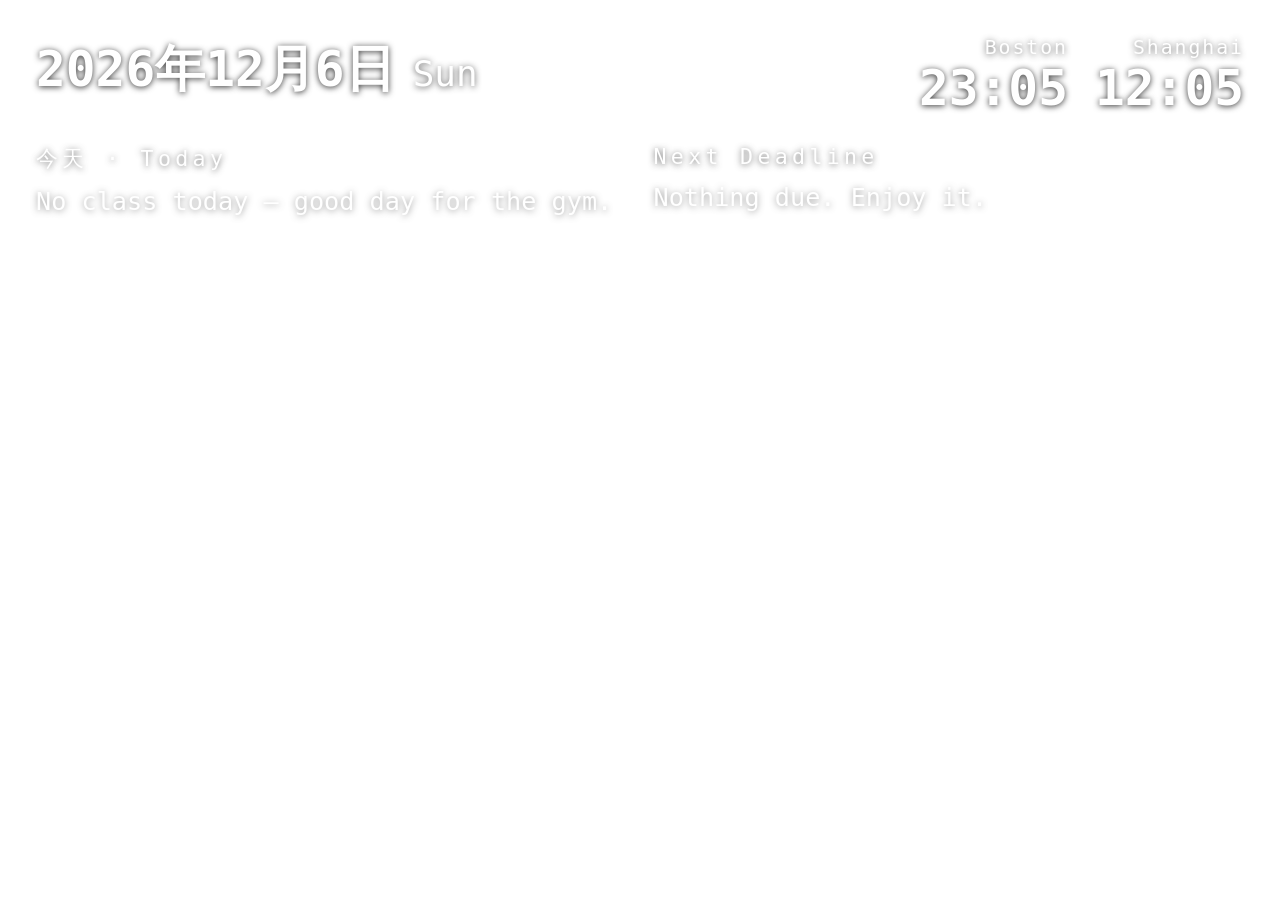
==== index.html @ 0fc3715d "v0.1: static dashboard (date, dual clocks, today's courses, DDL countdowns)" ====
<!DOCTYPE html>
<html lang="zh">
<head>
<meta charset="UTF-8">
<title>Wallboard — 留学生课业壁纸</title>
<link rel="stylesheet" href="style.css">
</head>
<body>
<div id="board">
  <div id="datebox">
    <div id="date"></div>
    <div id="weekday"></div>
  </div>
  <div id="clocks"></div>
  <div id="courses">
    <div class="title">今天 · Today</div>
    <div id="courselist">—</div>
  </div>
  <div id="deadlines">
    <div class="title">Next Deadline</div>
    <div id="ddllist">—</div>
  </div>
</div>
<script src="app.js"></script>
</body>
</html>
---- style.css ----
html, body {
  margin: 0; padding: 0;
  width: 100%; height: 100%;
  font-family: "JetBrains Mono", "Cascadia Code", Consolas, "Microsoft YaHei", monospace;
  color: #fff;
  overflow: hidden;
}

#board {
  box-sizing: border-box;
  width: 100%; height: 100%;
  padding: 4vmin;
  display: grid;
  grid-template-columns: 1fr 1fr;
  grid-template-rows: auto 1fr 1fr;
  gap: 3vmin;
  text-shadow: 0 1px 6px rgba(0,0,0,.8);
}

.panel {
  background: rgba(0,0,0,.45);
  border-radius: 1.2vmin;
  padding: 2.4vmin 3vmin;
  backdrop-filter: blur(2px);
}

#datebox {
  grid-column: 1 / 2;
  display: flex; align-items: baseline; gap: 2vmin;
}
#date { font-size: 5.5vmin; font-weight: 700; }
#weekday { font-size: 4vmin; opacity: .85; }

#clocks {
  grid-column: 2 / 3;
  display: flex; justify-content: flex-end; gap: 3vmin;
}
.clock { text-align: right; }
.clock .city { font-size: 2.2vmin; opacity: .8; letter-spacing: .1em; }
.clock .time { font-size: 5.5vmin; font-weight: 700; font-variant-numeric: tabular-nums; }

#courses  { grid-column: 1 / 2; }
#deadlines{ grid-column: 2 / 3; }

.title {
  font-size: 2.4vmin; opacity: .75;
  letter-spacing: .2em; margin-bottom: 1.6vmin;
}

.item { font-size: 3.2vmin; line-height: 1.7; }
.item small { font-size: 2.4vmin; opacity: .8; margin-right: 1.5vmin; }

.item.urgent { color: #ff7b72; font-weight: 700; }
.item.soon   { color: #ffd166; }

.empty { font-size: 2.8vmin; opacity: .5; }
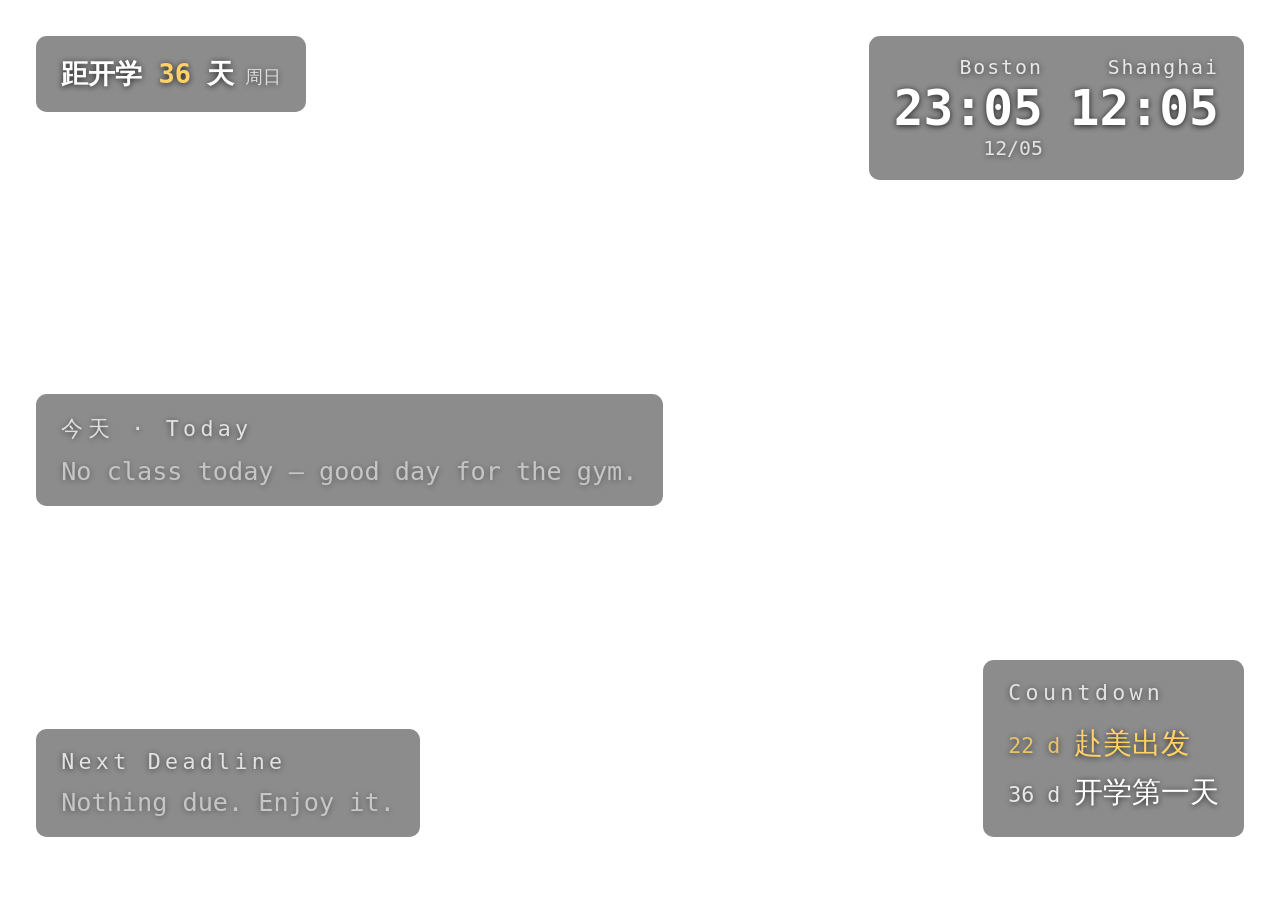
==== commit 1cf770ae: "v0.1.1: customizable 9-grid layout, tz-mismatch date badges, week counter + event countdowns" ====
--- a/index.html
+++ b/index.html
@@ -7,19 +7,11 @@
 </head>
 <body>
 <div id="board">
-  <div id="datebox">
-    <div id="date"></div>
-    <div id="weekday"></div>
-  </div>
-  <div id="clocks"></div>
-  <div id="courses">
-    <div class="title">今天 · Today</div>
-    <div id="courselist">—</div>
-  </div>
-  <div id="deadlines">
-    <div class="title">Next Deadline</div>
-    <div id="ddllist">—</div>
-  </div>
+  <div id="clocks"   class="panel pos-tr"></div>
+  <div id="weekbar"  class="panel pos-tl"></div>
+  <div id="courses"  class="panel pos-ml"><div class="title">今天 · Today</div><div id="courselist">—</div></div>
+  <div id="deadlines" class="panel pos-bl"><div class="title">Next Deadline</div><div id="ddllist">—</div></div>
+  <div id="events"   class="panel pos-br"><div class="title">Countdown</div><div id="eventlist">—</div></div>
 </div>
 <script src="app.js"></script>
 </body>
--- a/style.css
+++ b/style.css
@@ -6,48 +6,42 @@
   overflow: hidden;
 }
 
-#board {
-  box-sizing: border-box;
-  width: 100%; height: 100%;
-  padding: 4vmin;
-  display: grid;
-  grid-template-columns: 1fr 1fr;
-  grid-template-rows: auto 1fr 1fr;
-  gap: 3vmin;
+.panel {
+  position: absolute;
+  background: rgba(0,0,0,.45);
+  border-radius: 1.2vmin;
+  padding: 2.2vmin 2.8vmin;
+  backdrop-filter: blur(2px);
   text-shadow: 0 1px 6px rgba(0,0,0,.8);
 }
 
-.panel {
-  background: rgba(0,0,0,.45);
-  border-radius: 1.2vmin;
-  padding: 2.4vmin 3vmin;
-  backdrop-filter: blur(2px);
-}
+/* 九宫格定位 — config.json 的 layout 字段映射到这些类 */
+.pos-tl { top: 4vmin;    left: 4vmin;  }
+.pos-tc { top: 4vmin;    left: 50%;    transform: translateX(-50%); }
+.pos-tr { top: 4vmin;    right: 4vmin; }
+.pos-ml { top: 50%;      left: 4vmin;  transform: translateY(-50%); }
+.pos-c  { top: 50%;      left: 50%;    transform: translate(-50%, -50%); }
+.pos-mr { top: 50%;      right: 4vmin; transform: translateY(-50%); }
+.pos-bl { bottom: 7vmin; left: 4vmin;  }
+.pos-bc { bottom: 7vmin; left: 50%;    transform: translateX(-50%); }
+.pos-br { bottom: 7vmin; right: 4vmin; }
+.pos-none { display: none; }
 
-#datebox {
-  grid-column: 1 / 2;
-  display: flex; align-items: baseline; gap: 2vmin;
-}
-#date { font-size: 5.5vmin; font-weight: 700; }
-#weekday { font-size: 4vmin; opacity: .85; }
+#clocks { display: flex; gap: 3vmin; }
+.clock { text-align: right; }
+.clock .city  { font-size: 2.2vmin; opacity: .8; letter-spacing: .1em; }
+.clock .time  { font-size: 5.5vmin; font-weight: 700; font-variant-numeric: tabular-nums; }
+.clock .date  { font-size: 2.2vmin; opacity: .75; }  /* 仅当该时区日期与本地不同才显示 */
 
-#clocks {
-  grid-column: 2 / 3;
-  display: flex; justify-content: flex-end; gap: 3vmin;
-}
-.clock { text-align: right; }
-.clock .city { font-size: 2.2vmin; opacity: .8; letter-spacing: .1em; }
-.clock .time { font-size: 5.5vmin; font-weight: 700; font-variant-numeric: tabular-nums; }
-
-#courses  { grid-column: 1 / 2; }
-#deadlines{ grid-column: 2 / 3; }
+#weekbar { font-size: 3vmin; font-weight: 700; }
+#weekbar small { font-size: 2vmin; opacity: .7; margin-left: 1.2vmin; font-weight: 400; }
 
 .title {
   font-size: 2.4vmin; opacity: .75;
   letter-spacing: .2em; margin-bottom: 1.6vmin;
 }
 
-.item { font-size: 3.2vmin; line-height: 1.7; }
+.item { font-size: 3.2vmin; line-height: 1.7; white-space: nowrap; }
 .item small { font-size: 2.4vmin; opacity: .8; margin-right: 1.5vmin; }
 
 .item.urgent { color: #ff7b72; font-weight: 700; }
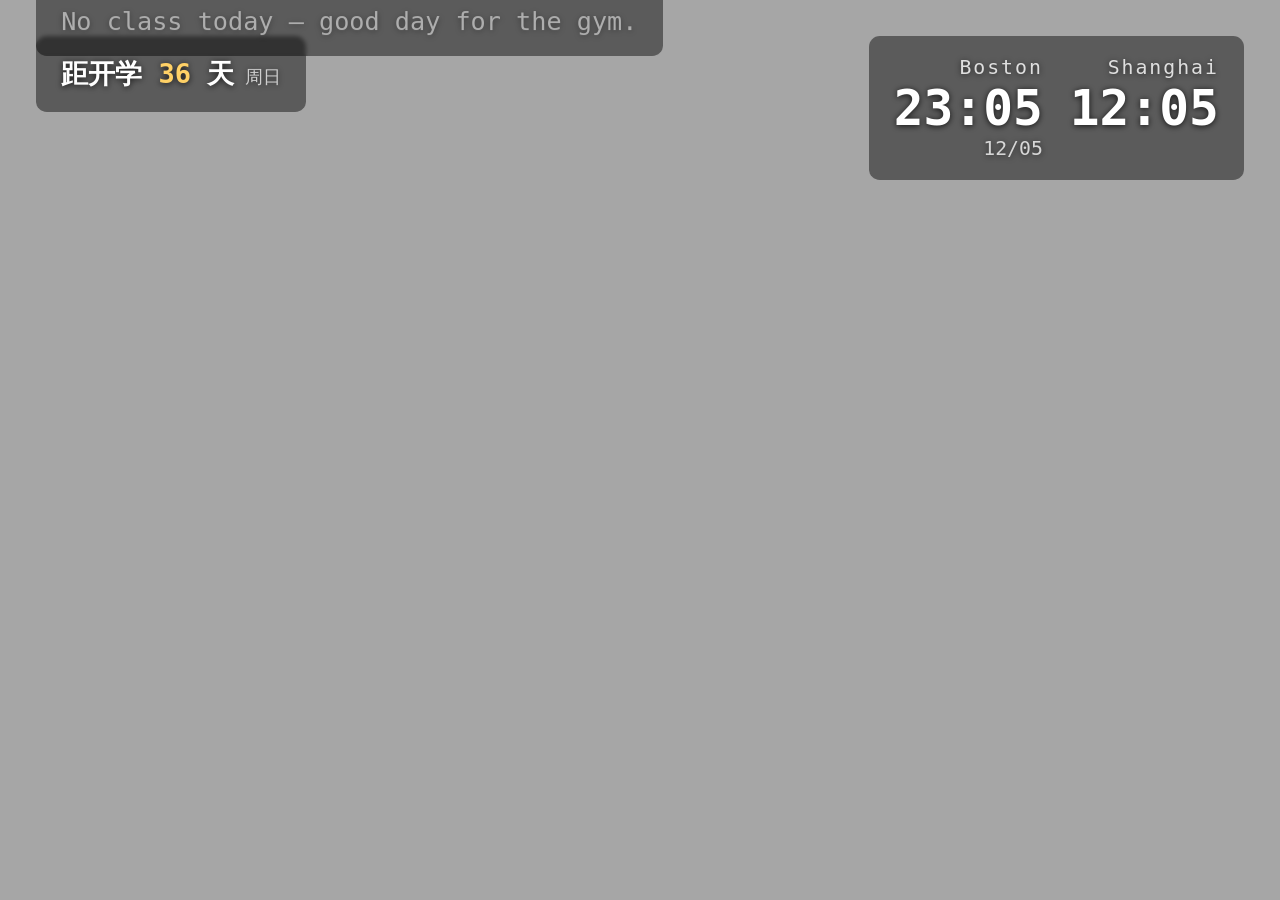
==== commit 8581f5ed: "v0.2.5: custom background system — bg/ folder auto-probe, daily/interval rotation, crossfade, dim ov" ====
--- a/index.html
+++ b/index.html
@@ -6,6 +6,9 @@
 <link rel="stylesheet" href="style.css">
 </head>
 <body>
+<div id="bgA" class="bglayer"></div>
+<div id="bgB" class="bglayer"></div>
+<div id="dim"></div>
 <div id="board">
   <div id="clocks"   class="panel pos-tr"></div>
   <div id="weekbar"  class="panel pos-tl"></div>
--- a/style.css
+++ b/style.css
@@ -5,6 +5,24 @@
   color: #fff;
   overflow: hidden;
 }
+
+/* 背景层：双层交叉淡入 + 默认渐变兜底 */
+.bglayer {
+  position: absolute; inset: 0;
+  background: linear-gradient(135deg, #1a2a4f 0%, #0d1b2e 55%, #091420 100%);
+  background-size: cover;
+  background-position: center;
+  opacity: 0; transition: opacity 1.5s ease;
+  z-index: 0;
+}
+.bglayer.show { opacity: 1; }
+#dim {
+  position: absolute; inset: 0;
+  background: rgba(0,0,0,.35);
+  z-index: 1;
+  pointer-events: none;
+}
+#board { position: relative; z-index: 2; }
 
 .panel {
   position: absolute;
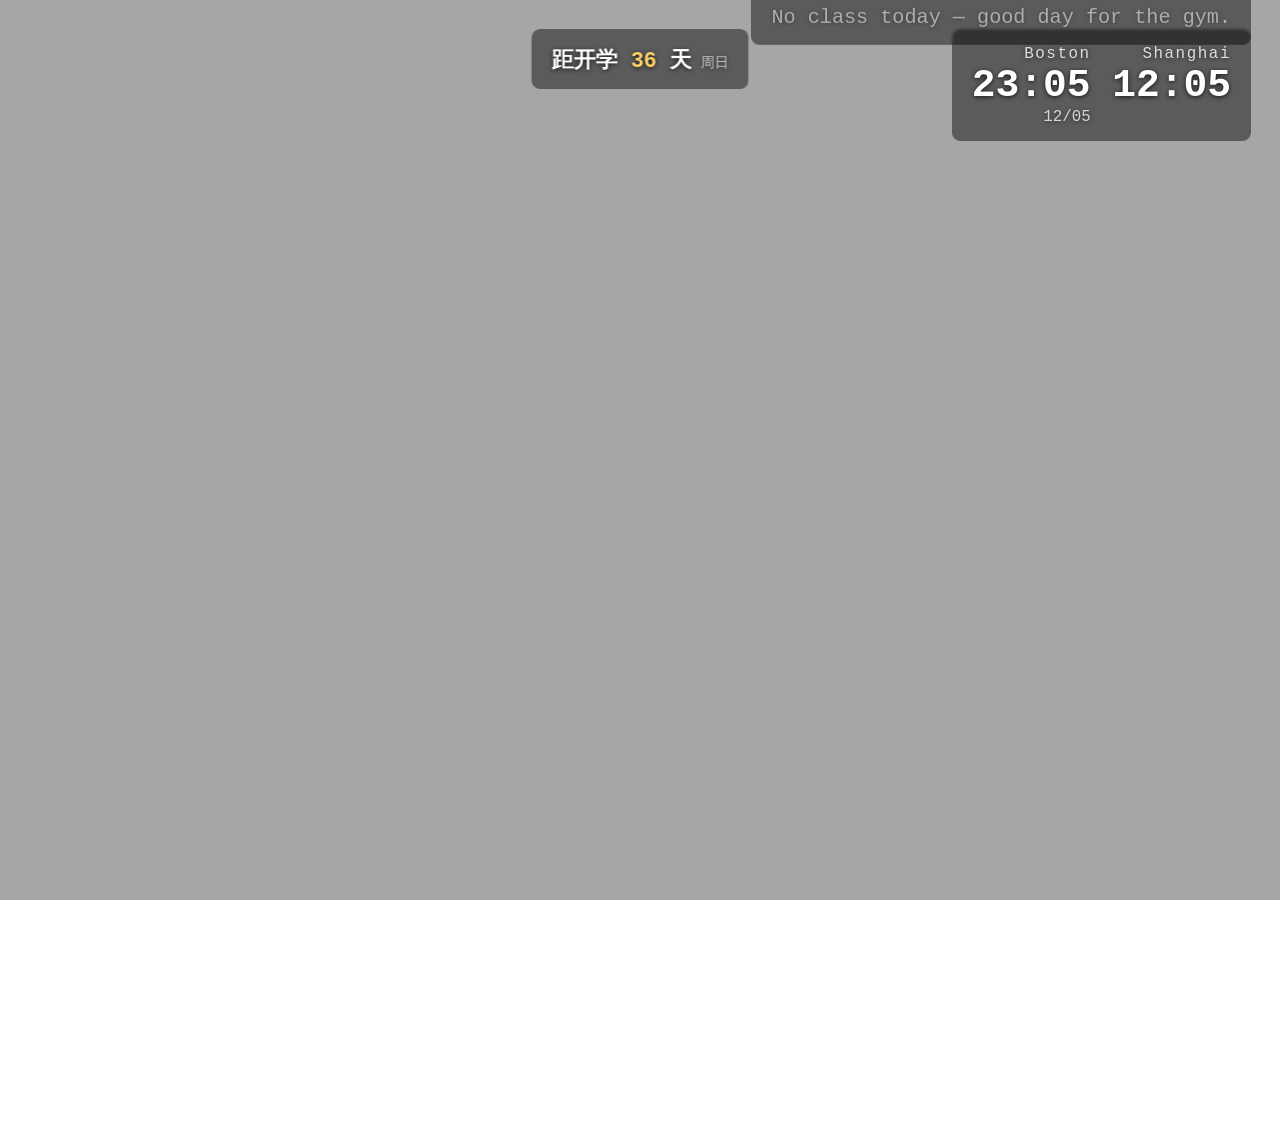
==== commit 3d8e51bd: "v0.2.6: single-file build, DPI overscan self-heal, layout to right half; drop temp diagnostics" ====
--- a/index.html
+++ b/index.html
@@ -3,7 +3,77 @@
 <head>
 <meta charset="UTF-8">
 <title>Wallboard — 留学生课业壁纸</title>
-<link rel="stylesheet" href="style.css">
+<style>
+html, body {
+  margin: 0; padding: 0;
+  width: 100%; height: 100%;
+  font-family: "JetBrains Mono", "Cascadia Code", Consolas, "Microsoft YaHei", monospace;
+  color: #fff;
+  overflow: hidden;
+}
+
+/* 背景层：双层交叉淡入 + 默认渐变兜底 */
+.bglayer {
+  position: absolute; inset: 0;
+  background: linear-gradient(135deg, #1a2a4f 0%, #0d1b2e 55%, #091420 100%);
+  background-size: cover;
+  background-position: center;
+  opacity: 0; transition: opacity 1.5s ease;
+  z-index: 0;
+}
+.bglayer.show { opacity: 1; }
+#dim {
+  position: absolute; inset: 0;
+  background: rgba(0,0,0,.35);
+  z-index: 1;
+  pointer-events: none;
+}
+#board { position: relative; z-index: 2; }
+
+.panel {
+  position: absolute;
+  background: rgba(0,0,0,.45);
+  border-radius: 1.2vmin;
+  padding: 2.2vmin 2.8vmin;
+  backdrop-filter: blur(2px);
+  text-shadow: 0 1px 6px rgba(0,0,0,.8);
+}
+
+/* 九宫格定位 — config.json 的 layout 字段映射到这些类 */
+.pos-tl { top: 4vmin;    left: 4vmin;  }
+.pos-tc { top: 4vmin;    left: 50%;    transform: translateX(-50%); }
+.pos-tr { top: 4vmin;    right: 4vmin; }
+.pos-ml { top: 50%;      left: 4vmin;  transform: translateY(-50%); }
+.pos-c  { top: 50%;      left: 50%;    transform: translate(-50%, -50%); }
+.pos-mr { top: 50%;      right: 4vmin; transform: translateY(-50%); }
+.pos-bl { bottom: 7vmin; left: 4vmin;  }
+.pos-bc { bottom: 7vmin; left: 50%;    transform: translateX(-50%); }
+.pos-br { bottom: 7vmin; right: 4vmin; }
+.pos-none { display: none; }
+
+#clocks { display: flex; gap: 3vmin; }
+.clock { text-align: right; }
+.clock .city  { font-size: 2.2vmin; opacity: .8; letter-spacing: .1em; }
+.clock .time  { font-size: 5.5vmin; font-weight: 700; font-variant-numeric: tabular-nums; }
+.clock .date  { font-size: 2.2vmin; opacity: .75; }  /* 仅当该时区日期与本地不同才显示 */
+
+#weekbar { font-size: 3vmin; font-weight: 700; }
+#weekbar small { font-size: 2vmin; opacity: .7; margin-left: 1.2vmin; font-weight: 400; }
+
+.title {
+  font-size: 2.4vmin; opacity: .75;
+  letter-spacing: .2em; margin-bottom: 1.6vmin;
+}
+
+.item { font-size: 3.2vmin; line-height: 1.7; white-space: nowrap; }
+.item small { font-size: 2.4vmin; opacity: .8; margin-right: 1.5vmin; }
+
+.item.urgent { color: #ff7b72; font-weight: 700; }
+.item.soon   { color: #ffd166; }
+
+.empty { font-size: 2.8vmin; opacity: .5; }
+
+</style>
 </head>
 <body>
 <div id="bgA" class="bglayer"></div>
@@ -16,6 +86,274 @@
   <div id="deadlines" class="panel pos-bl"><div class="title">Next Deadline</div><div id="ddllist">—</div></div>
   <div id="events"   class="panel pos-br"><div class="title">Countdown</div><div id="eventlist">—</div></div>
 </div>
-<script src="app.js"></script>
+<script>
+// Wallboard v0.1.1 — config-driven student dashboard
+// Data source: config.json (same folder). Falls back to DEFAULT_CONFIG on file://.
+
+const DEFAULT_CONFIG = {
+  layout: { weekbar: "tl", clocks: "tr", courses: "ml", deadlines: "bl", events: "br" },
+  icsUrl: "",
+  icsDaysAhead: 60,
+  clocks: [
+    { city: "Boston", tz: "America/New_York" },
+    { city: "Shanghai", tz: "Asia/Shanghai" }
+  ],
+  termStart: "2027-01-11",
+  courses: [
+    { days: [1, 3], time: "09:00-10:30", name: "Engineering Math" },
+    { days: [2, 4], time: "13:00-14:30", name: "Control Systems" }
+  ],
+  deadlines: [
+    { name: "HW1 (Math)", due: "2026-09-20T23:59" },
+    { name: "Lab Report", due: "2026-10-01T17:00" }
+  ],
+  events: [
+    { name: "赴美出发", date: "2026-12-28" },
+    { name: "开学第一天", date: "2027-01-11" }
+  ],
+  background: { "mode": "daily", "intervalMinutes": 30, "dim": 0.35 },
+  refreshSeconds: 30
+};
+
+const DAY_NAMES = ["周日", "周一", "周二", "周三", "周四", "周五", "周六"];
+const POS = ["tl", "tc", "tr", "ml", "c", "mr", "bl", "bc", "br", "none"];
+
+function loadConfig() {
+  return fetch("config.json")
+    .then(r => (r.ok ? r.json() : DEFAULT_CONFIG))
+    .catch(() => DEFAULT_CONFIG);
+}
+
+/* ---------- ICS 日历订阅(Canvas/Google/Outlook 通吃) ---------- */
+
+function parseICSDate(val, params) {
+  val = (val || "").trim();
+  let m;
+  if ((m = val.match(/^(\d{4})(\d{2})(\d{2})$/))) {          // 全天事件
+    return new Date(+m[1], +m[2] - 1, +m[3], 23, 59);
+  }
+  if ((m = val.match(/^(\d{4})(\d{2})(\d{2})T(\d{2})(\d{2})(\d{2})(Z)?$/))) {
+    const [, Y, Mo, D, H, Mi, S, Z] = m;
+    if (Z) return new Date(Date.UTC(+Y, +Mo - 1, +D, +H, +Mi, +S));
+    const tzid = (params || "").match(/TZID=([^;:]+)/);
+    if (tzid) {                                              // 带时区 → 转本地
+      const naive = Date.UTC(+Y, +Mo - 1, +D, +H, +Mi, +S);
+      const dtf = new Intl.DateTimeFormat("en-US", { timeZone: tzid[1], hour12: false,
+        year: "numeric", month: "2-digit", day: "2-digit", hour: "2-digit", minute: "2-digit", second: "2-digit" });
+      const p = dtf.formatToParts(new Date(naive)).reduce((a, x) => (a[x.type] = x.value, a), {});
+      const off = Date.UTC(p.year, p.month - 1, p.day, p.hour % 24, p.minute, p.second) - naive;
+      return new Date(naive - off);
+    }
+    return new Date(+Y, +Mo - 1, +D, +H, +Mi, +S);           // 浮动时间按本地
+  }
+  return null;
+}
+
+function parseICS(text) {
+  const events = [];
+  const lines = text.replace(/\r\n[ \t]/g, "").split(/\r?\n/); // 折行还原
+  let cur = null;
+  for (const line of lines) {
+    if (line === "BEGIN:VEVENT") cur = {};
+    else if (line === "END:VEVENT") { if (cur && cur.start) events.push(cur); cur = null; }
+    else if (cur) {
+      const m = line.match(/^([^:;]+)(?:;([^:]*))?:(.*)$/);
+      if (!m) continue;
+      const [, key, params, val] = m;
+      if (key === "SUMMARY") cur.name = val.replace(/\\,/g, ",").replace(/\\n/gi, " ").trim();
+      else if (key.startsWith("DTSTART")) cur.start = parseICSDate(val, params);
+      else if (key.startsWith("DTEND")) cur.end = parseICSDate(val, params);
+    }
+  }
+  return events;
+}
+
+function loadCalendar(cfg) {
+  return fetch("calendar.ics")
+    .then(r => (r.ok ? r.text() : ""))
+    .then(t => {
+      const horizon = Date.now() + (cfg.icsDaysAhead || 60) * 864e5;
+      cfg._icsEvents = parseICS(t)
+        .filter(e => { const end = e.end || e.start; return end && end.getTime() > Date.now() - 864e5 && end.getTime() < horizon; })
+        .map(e => ({ name: e.name || "(untitled)", due: (e.end || e.start).toISOString(), src: "ics" }));
+    })
+    .catch(() => { cfg._icsEvents = []; });
+}
+
+/* 把 config.layout 的关键字应用到面板位置 */
+function applyLayout(layout) {
+  const map = { weekbar: "weekbar", clocks: "clocks", courses: "courses", deadlines: "deadlines", events: "events" };
+  for (const [key, id] of Object.entries(map)) {
+    const el = document.getElementById(id);
+    el.className = "panel " + (POS.includes(layout[key]) ? "pos-" + layout[key] : "pos-" + key);
+  }
+}
+
+/* 该时区的日期字符串（用于和系统本地日期比较） */
+function dateInTz(now, tz) {
+  return now.toLocaleDateString("en-CA", { timeZone: tz }); // YYYY-MM-DD
+}
+
+function renderClocks(cfg, now) {
+  const localDate = dateInTz(now, Intl.DateTimeFormat().resolvedOptions().timeZone);
+  document.getElementById("clocks").innerHTML = cfg.clocks
+    .map(c => {
+      const t = now.toLocaleTimeString("en-GB", { timeZone: c.tz, hour: "2-digit", minute: "2-digit" });
+      // 只有时差导致该时区日期与系统本地日期不同时，才显示那边的日期
+      const d = dateInTz(now, c.tz);
+      const badge = d !== localDate ? `<div class="date">${d.slice(5).replace("-", "/")}</div>` : "";
+      return `<div class="clock"><div class="city">${c.city}</div><div class="time">${t}</div>${badge}</div>`;
+    })
+    .join("");
+}
+
+function renderWeekbar(cfg, now) {
+  const el = document.getElementById("weekbar");
+  if (!cfg.termStart) { el.className += " hidden"; return; }
+  const start = new Date(cfg.termStart + "T00:00");
+  const days = Math.floor((now - start) / 864e5);
+  const week = Math.floor(days / 7) + 1;
+  el.innerHTML = days < 0
+    ? `距开学 <span style="color:#ffd166">${Math.abs(days)}</span> 天<small>${DAY_NAMES[now.getDay()]}</small>`
+    : `第 ${week} 周<small>${DAY_NAMES[now.getDay()]}</small>`;
+}
+
+function renderCourses(cfg, now) {
+  const today = now.getDay();
+  const list = cfg.courses
+    .filter(c => c.days.includes(today))
+    .sort((a, b) => a.time.localeCompare(b.time));
+  document.getElementById("courselist").innerHTML = list.length
+    ? list.map(c => `<div class="item"><small>${c.time}</small>${c.name}</div>`).join("")
+    : `<div class="empty">No class today — good day for the gym.</div>`;
+}
+
+function renderDeadlines(cfg, now) {
+  const manual = cfg.deadlines.map(d => ({ ...d, ms: new Date(d.due) - now }));
+  const ics = (cfg._icsEvents || []).map(d => ({ ...d, ms: new Date(d.due) - now }));
+  const items = manual.concat(ics)
+    .filter(d => d.ms > -864e5)
+    .sort((a, b) => a.ms - b.ms)
+    .slice(0, 4);
+  document.getElementById("ddllist").innerHTML = items.length
+    ? items.map(d => {
+        const h = d.ms / 36e5;
+        const cls = h < 24 ? "urgent" : h < 72 ? "soon" : "";
+        const label = h < 48 ? Math.max(0, Math.floor(h)) + " h" : Math.floor(h / 24) + " days";
+        return `<div class="item ${cls}"><small>${label} left</small>${d.name}</div>`;
+      }).join("")
+    : `<div class="empty">Nothing due. Enjoy it.</div>`;
+}
+
+function renderEvents(cfg, now) {
+  const today = new Date(now.getFullYear(), now.getMonth(), now.getDate());
+  const items = cfg.events
+    .map(e => ({ ...e, days: Math.round((new Date(e.date + "T00:00") - today) / 864e5) }))
+    .filter(e => e.days >= 0)
+    .sort((a, b) => a.days - b.days)
+    .slice(0, 3);
+  document.getElementById("eventlist").innerHTML = items.length
+    ? items.map(e => {
+        const cls = e.days <= 7 ? "urgent" : e.days <= 30 ? "soon" : "";
+        return `<div class="item ${cls}"><small>${e.days === 0 ? "TODAY" : e.days + " d"}</small>${e.name}</div>`;
+      }).join("")
+    : `<div class="empty">—</div>`;
+}
+
+function tick(cfg) {
+  const now = new Date();
+  renderClocks(cfg, now);
+  renderWeekbar(cfg, now);
+  renderCourses(cfg, now);
+  renderDeadlines(cfg, now);
+  renderEvents(cfg, now);
+}
+
+/* ---------- 自定义背景：bg/1.jpg…bg/30.jpg 自动探测，或 config 手列 backgrounds ---------- */
+
+function probeImages(list) {
+  return Promise.all(list.map(src => new Promise(resolve => {
+    const img = new Image();
+    img.onload = () => resolve(src);
+    img.onerror = () => resolve(null);
+    img.src = src;
+  })));
+}
+
+async function loadBackgrounds(cfg) {
+  const exts = ["jpg", "jpeg", "png", "webp"];
+  const auto = [];
+  for (let i = 1; i <= 30; i++) auto.push(...exts.map(e => `bg/${i}.${e}`));
+  const explicit = (cfg.background && cfg.background.files) || [];
+  const found = (await probeImages(explicit)).filter(Boolean);
+  if (found.length) { cfg._bgList = found; return; }
+  // 自动探测要按编号顺序去重（同一编号取第一个命中的扩展名）
+  const hits = (await probeImages(auto)).filter(Boolean);
+  const seen = new Set();
+  cfg._bgList = hits.filter(src => {
+    const n = src.match(/bg\/(\d+)\./)[1];
+    if (seen.has(n)) return false;
+    seen.add(n); return true;
+  });
+}
+
+function showBackground(cfg, index) {
+  if (!cfg._bgList || !cfg._bgList.length) {
+    document.getElementById("dim").style.background =
+      `rgba(0,0,0,${(cfg.background && cfg.background.dim) ?? 0.35})`;
+    return;
+  }
+  const src = cfg._bgList[index % cfg._bgList.length];
+  const layers = [document.getElementById("bgA"), document.getElementById("bgB")];
+  const next = layers.find(l => l !== cfg._bgCur) || layers[0];
+  next.style.backgroundImage = `url("${src}")`;
+  next.classList.add("show");
+  if (cfg._bgCur) cfg._bgCur.classList.remove("show");
+  cfg._bgCur = next;
+  document.getElementById("dim").style.background =
+    `rgba(0,0,0,${(cfg.background && cfg.background.dim) ?? 0.35})`;
+}
+
+function startBackground(cfg) {
+  const bg = cfg.background || {};
+  const mode = bg.mode || "daily";
+  document.getElementById("dim").style.background = `rgba(0,0,0,${bg.dim ?? 0.35})`;
+  if (mode === "off") return;
+  loadBackgrounds(cfg).then(() => {
+    if (!cfg._bgList || !cfg._bgList.length) return;
+    if (mode === "static") showBackground(cfg, 0);
+    else if (mode === "daily") {
+      const day = Math.floor(Date.now() / 864e5);
+      showBackground(cfg, day);
+      // 跨天自动换
+      setInterval(() => showBackground(cfg, Math.floor(Date.now() / 864e5)), 60000);
+    } else if (mode === "interval") {
+      let i = 0; showBackground(cfg, 0);
+      setInterval(() => showBackground(cfg, ++i), (bg.intervalMinutes || 30) * 60000);
+    }
+  });
+}
+
+loadConfig().then(cfg => {
+  /* DPI 自愈：Lively 偶发把壁纸窗口建成 125% 尺寸(2400x1350)而屏幕只有 1920x1080，
+     导致右侧/底部面板被切出屏幕。检测到视口超宽就整体缩回。 */
+  function fixDpi() {
+    /* Lively 在开机自启时偶发把壁纸按 125% 尺寸渲染(2400x1350 锚定左上)，
+       右/下被切出 1920x1080 物理屏。overscanScale = 1/系统缩放，硬纠回。 */
+    let ratio = window.screen ? window.screen.width / window.innerWidth : 1;
+    if (ratio >= 0.99 && cfg.overscanScale) ratio = cfg.overscanScale;
+    document.documentElement.style.zoom = ratio < 0.99 ? ratio : "";
+  }
+  fixDpi();
+  window.addEventListener("resize", fixDpi);
+  applyLayout(cfg.layout || DEFAULT_CONFIG.layout);
+  startBackground(cfg);
+  tick(cfg);
+  setInterval(() => tick(cfg), (cfg.refreshSeconds || 30) * 1000);
+  loadCalendar(cfg).then(() => tick(cfg));
+  setInterval(() => loadCalendar(cfg), 10 * 60 * 1000);
+});
+
+</script>
 </body>
 </html>
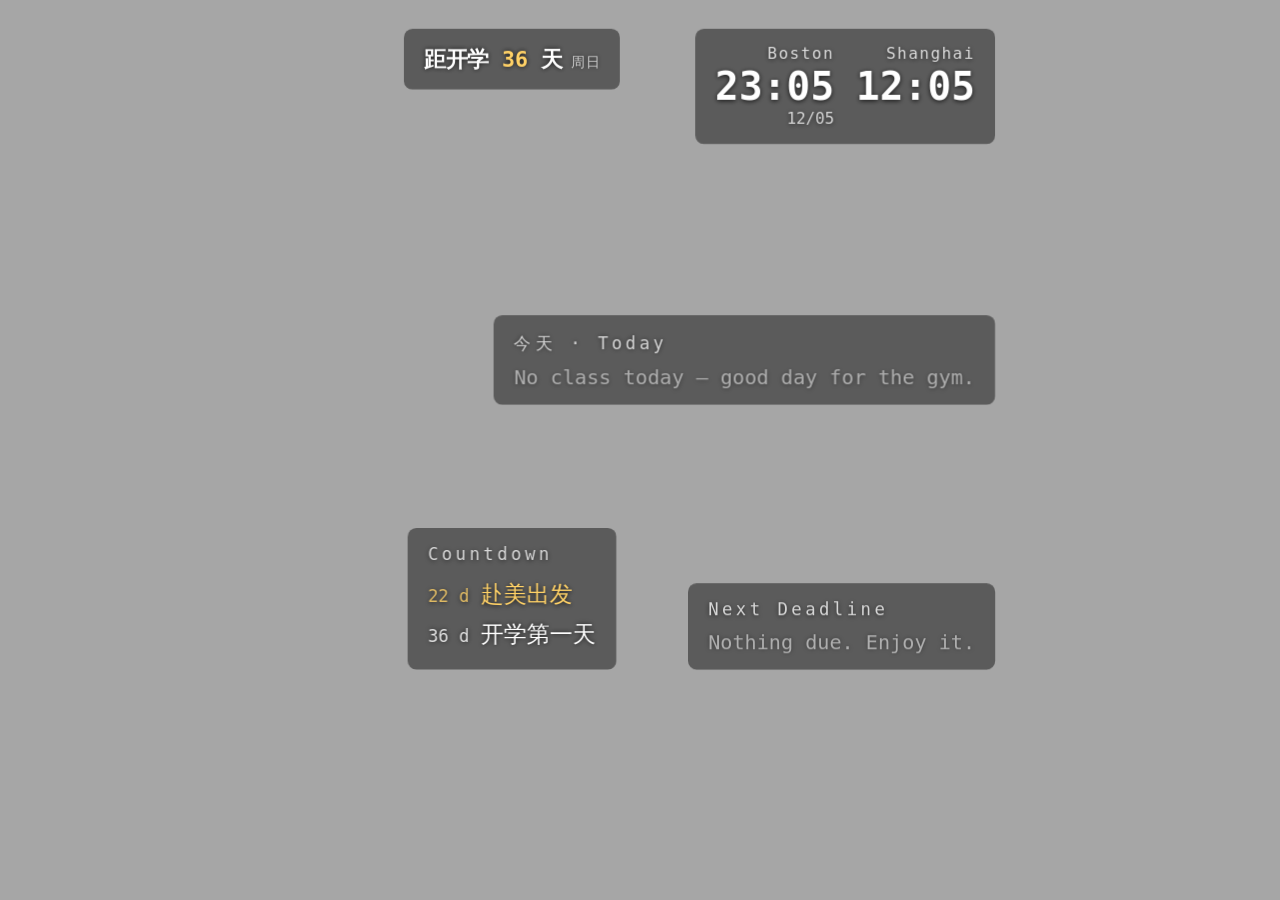
==== commit ec2f3d14: "v0.2.6 final: fix board container collapse (inset:0) + overscan scale transform; root-cause was lost" ====
--- a/index.html
+++ b/index.html
@@ -28,7 +28,11 @@
   z-index: 1;
   pointer-events: none;
 }
-#board { position: relative; z-index: 2; }
+#board {
+  position: absolute; inset: 0;
+  z-index: 2;
+  transform-origin: 0 0;
+}
 
 .panel {
   position: absolute;
@@ -338,11 +342,10 @@
   /* DPI 自愈：Lively 偶发把壁纸窗口建成 125% 尺寸(2400x1350)而屏幕只有 1920x1080，
      导致右侧/底部面板被切出屏幕。检测到视口超宽就整体缩回。 */
   function fixDpi() {
-    /* Lively 在开机自启时偶发把壁纸按 125% 尺寸渲染(2400x1350 锚定左上)，
-       右/下被切出 1920x1080 物理屏。overscanScale = 1/系统缩放，硬纠回。 */
-    let ratio = window.screen ? window.screen.width / window.innerWidth : 1;
-    if (ratio >= 0.99 && cfg.overscanScale) ratio = cfg.overscanScale;
-    document.documentElement.style.zoom = ratio < 0.99 ? ratio : "";
+    /* Lively 开机自启时偶发把壁纸按 125% 渲染(视口 2400x1350,锚定左上),
+       物理 1920x1080 只能看到左上 80%。把整个面板层缩放回可视区。 */
+    const s = cfg.overscanScale || 1;
+    document.getElementById("board").style.transform = "scale(" + s + ")";
   }
   fixDpi();
   window.addEventListener("resize", fixDpi);
